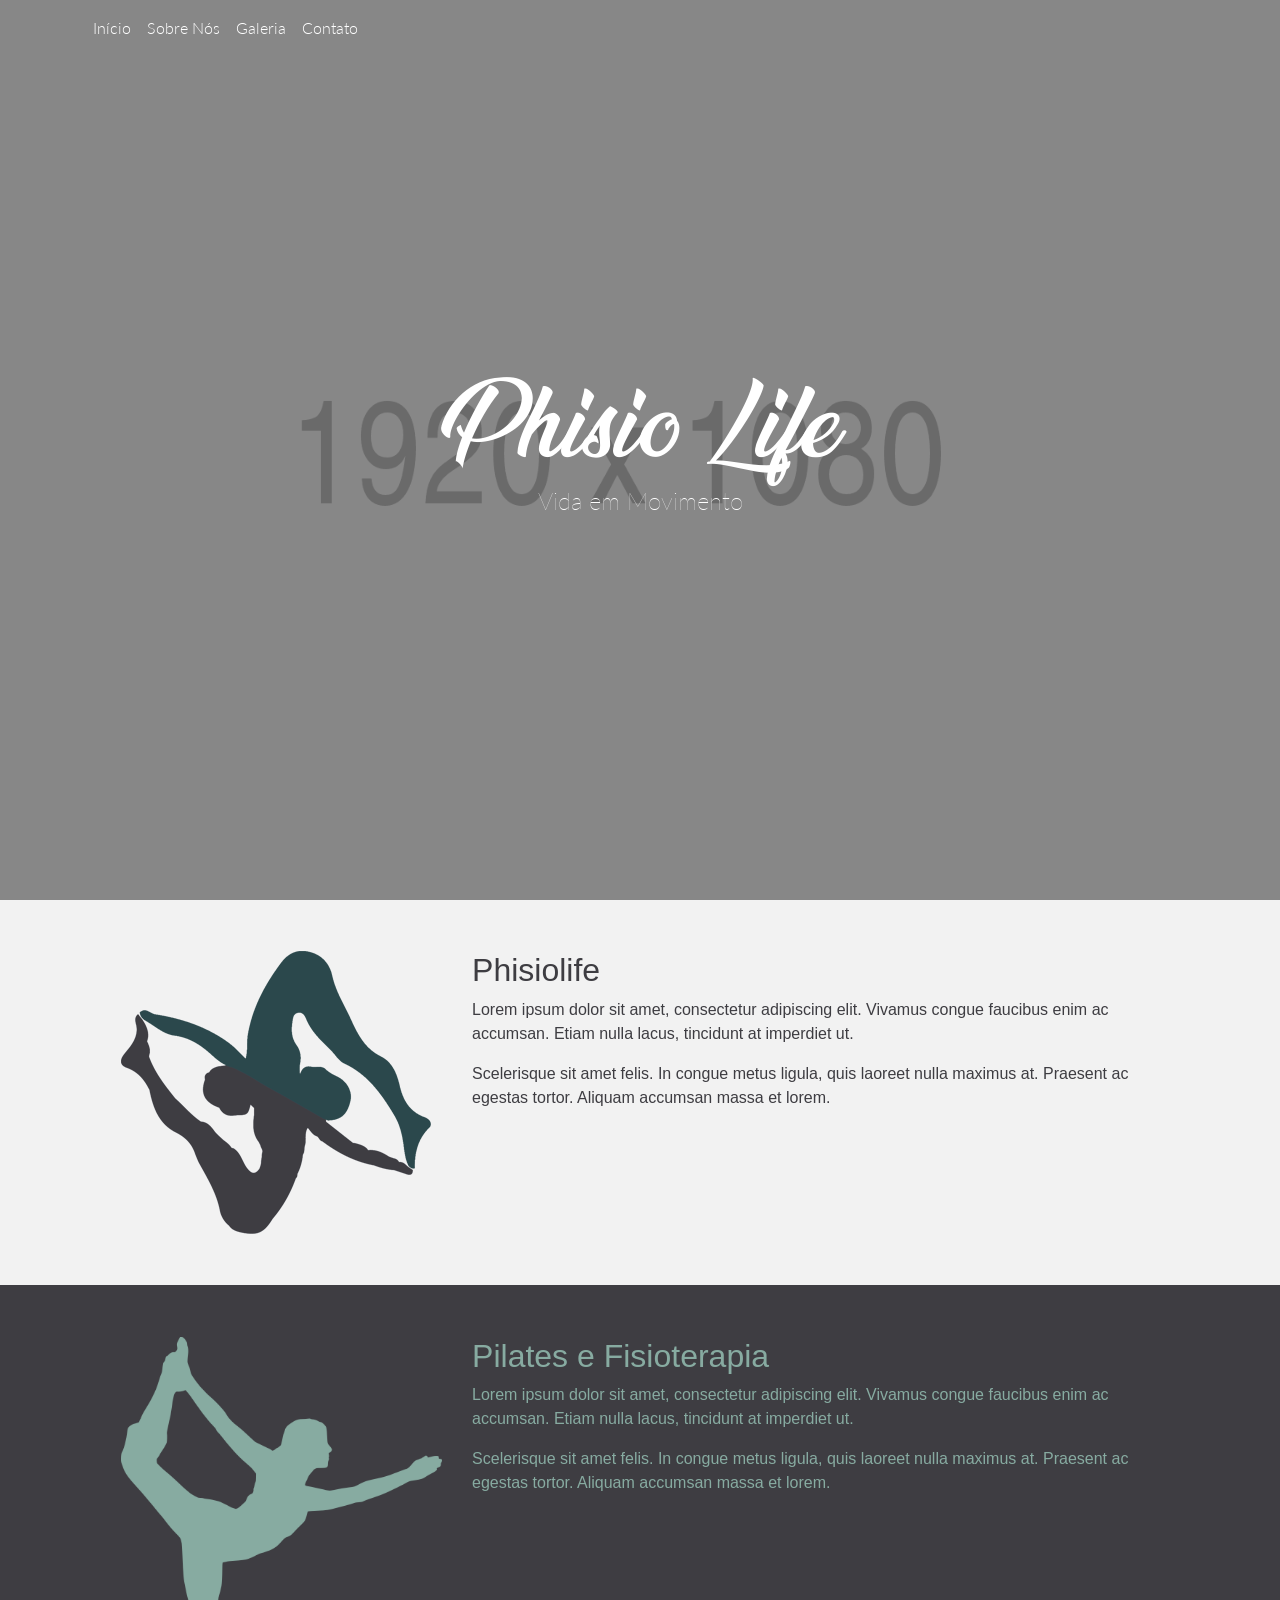
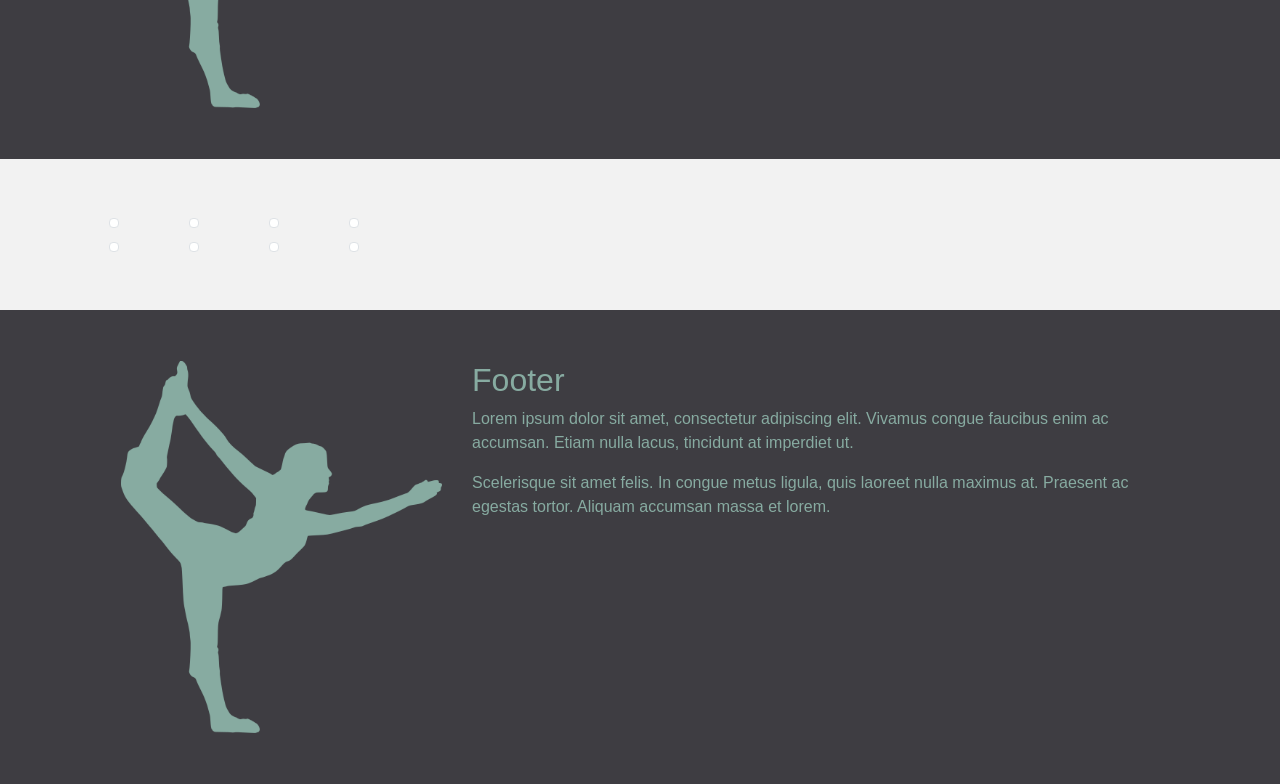
==== index.html @ 8ba55dcd "init" ====
<!doctype html>
<html lang="en">
  <head>
    <!-- Required meta tags -->
    <meta charset="utf-8">
    <meta name="viewport" content="width=device-width, initial-scale=1, shrink-to-fit=no">
    <link href="https://fonts.googleapis.com/css?family=Lato:100,300,400&display=swap" rel="stylesheet">
    <!-- Bootstrap CSS -->
     <link rel="stylesheet" href="https://stackpath.bootstrapcdn.com/bootstrap/4.3.1/css/bootstrap.min.css" integrity="sha384-ggOyR0iXCbMQv3Xipma34MD+dH/1fQ784/j6cY/iJTQUOhcWr7x9JvoRxT2MZw1T" crossorigin="anonymous">


    <link rel="stylesheet" href="./css/lightbox.css">
    <link rel="stylesheet" href="./css/style.css">
    <link rel="shortcut icon" type="image/x-icon" href="./image/phisiolife-pp.png">

    <title>Phisiolife</title>
  </head>
  <body>
    <header>
<div class="gray-header">


  <nav class="navbar navbar-expand-lg navbar-light bg-light fixed-top">
    <div class="container">
      <button class="navbar-toggler" type="button" data-toggle="collapse" data-target="#navbarNav" aria-controls="navbarNav" aria-expanded="false" aria-label="Toggle navigation">
          <span class="navbar-toggler-icon"></span>
        </button>
  <div class="collapse navbar-collapse" id="navbarNav">
    <ul class="navbar-nav">
      <li class="nav-item active">
        <a class="nav-link" href="#">Início <span class="sr-only">(current)</span></a>
      </li>
      <li class="nav-item">
        <a class="nav-link" href="#">Sobre Nós</a>
      </li>
      <li class="nav-item">
        <a class="nav-link" href="#">Galeria</a>
      </li>
      <li class="nav-item">
        <a class="nav-link" href="#">Contato</a>
      </li>

    </ul>
  </div>
  </div>
</nav>




      <div class="container-menu">
        <h1 class="texto-header">Phisio Life</h1>
        <h2 class="texto-header-baixo">Vida em Movimento</h2>
      </div>

</div>

            <!-- <div class="container">
                <h1 class="texto-header">Physis Left</h1>
                <h2>Vida em movimento</h2>
            </div> -->
        </header>
    <!--
    <div class="header">
      <p>Phisio Life</p>
    </div>
    <div class="container">
      <h1>Hello</h1>
    </div> -->



      <div class="container conteudo">
  <div class="row">
    <div class="col-sm-4">
      <img src="./image/phisiolife-md.png" alt="" class="img-fluid">
    </div>
    <div class="col-sm-8 container-branco">
      <h2>Phisiolife</h2>
      <p>Lorem ipsum dolor sit amet, consectetur adipiscing elit. Vivamus congue faucibus enim ac accumsan. Etiam nulla lacus, tincidunt at imperdiet ut.</p>
      <p>Scelerisque sit amet felis. In congue metus ligula, quis laoreet nulla maximus at. Praesent ac egestas tortor. Aliquam accumsan massa et lorem.</p>

      </div>
  </div>




    </div>

<div class="fundo-cinza">


    <div class="container conteudo ">
  <div class="row">
  <div class="col-sm-4">
    <img src="./image/3085378-87aba1.png" alt="" class="img-fluid">
  </div>
  <div class="col-sm-8 container-cinza">
    <h2>Pilates e Fisioterapia</h2>
    <p>Lorem ipsum dolor sit amet, consectetur adipiscing elit. Vivamus congue faucibus enim ac accumsan. Etiam nulla lacus, tincidunt at imperdiet ut.</p>
    <p>Scelerisque sit amet felis. In congue metus ligula, quis laoreet nulla maximus at. Praesent ac egestas tortor. Aliquam accumsan massa et lorem.</p>

    </div>
  </div>




  </div>
</div>

<div class="fundo-galeria">


    <div class="container conteudo ">
  <div class="row">
    <div>

      <div class="row">
        <div class="col-6 col-sm-3"><a class=" " href="http://lokeshdhakar.com/projects/lightbox2/images/image-3.jpg" data-lightbox="example-set" data-title="Click the right half of the image to move forward."><img class="img-thumbnail" src="http://lokeshdhakar.com/projects/lightbox2/images/thumb-3.jpg" alt=""/></a></div>
        <div class="col-6 col-sm-3"><a class=" " href="http://lokeshdhakar.com/projects/lightbox2/images/image-3.jpg" data-lightbox="example-set" data-title="Click the right half of the image to move forward."><img class="img-thumbnail" src="http://lokeshdhakar.com/projects/lightbox2/images/thumb-3.jpg" alt=""/></a></div>
        <div class="col-6 col-sm-3"><a class=" " href="http://lokeshdhakar.com/projects/lightbox2/images/image-6.jpg" data-lightbox="example-set" data-title="Click anywhere outside the image or the X to the right to close."><img class="img-thumbnail" src="http://lokeshdhakar.com/projects/lightbox2/images/thumb-6.jpg" alt="" /></a></div>
        <div class="col-6 col-sm-3"><a class=" " href="http://lokeshdhakar.com/projects/lightbox2/images/image-6.jpg" data-lightbox="example-set" data-title="Click anywhere outside the image or the X to the right to close."><img class="img-thumbnail" src="http://lokeshdhakar.com/projects/lightbox2/images/thumb-6.jpg" alt="" /></a></div>
        <div class="col-6 col-sm-3"><a class=" " href="http://lokeshdhakar.com/projects/lightbox2/images/image-3.jpg" data-lightbox="example-set" data-title="Click the right half of the image to move forward."><img class="img-thumbnail" src="http://lokeshdhakar.com/projects/lightbox2/images/thumb-3.jpg" alt=""/></a></div>
        <div class="col-6 col-sm-3"><a class=" " href="http://lokeshdhakar.com/projects/lightbox2/images/image-3.jpg" data-lightbox="example-set" data-title="Click the right half of the image to move forward."><img class="img-thumbnail" src="http://lokeshdhakar.com/projects/lightbox2/images/thumb-3.jpg" alt=""/></a></div>
        <div class="col-6 col-sm-3"><a class=" " href="http://lokeshdhakar.com/projects/lightbox2/images/image-6.jpg" data-lightbox="example-set" data-title="Click anywhere outside the image or the X to the right to close."><img class="img-thumbnail" src="http://lokeshdhakar.com/projects/lightbox2/images/thumb-6.jpg" alt="" /></a></div>
        <div class="col-6 col-sm-3"><a class=" " href="http://lokeshdhakar.com/projects/lightbox2/images/image-6.jpg" data-lightbox="example-set" data-title="Click anywhere outside the image or the X to the right to close."><img class="img-thumbnail" src="http://lokeshdhakar.com/projects/lightbox2/images/thumb-6.jpg" alt="" /></a></div>
        </div>



      </div>

  </div>




  </div>
</div>



<div class="fundo-cinza">


    <div class="container conteudo ">
  <div class="row">
  <div class="col-sm-4">
    <img src="./image/3085378-87aba1.png" alt="" class="img-fluid">
  </div>
  <div class="col-sm-8 container-cinza">
    <h2>Footer</h2>
    <p>Lorem ipsum dolor sit amet, consectetur adipiscing elit. Vivamus congue faucibus enim ac accumsan. Etiam nulla lacus, tincidunt at imperdiet ut.</p>
    <p>Scelerisque sit amet felis. In congue metus ligula, quis laoreet nulla maximus at. Praesent ac egestas tortor. Aliquam accumsan massa et lorem.</p>

    </div>
  </div>




  </div>
</div>

    <!-- Optional JavaScript -->
    <!-- jQuery first, then Popper.js, then Bootstrap JS -->
    <script src="https://code.jquery.com/jquery-3.3.1.min.js"></script>
    <script src="https://cdnjs.cloudflare.com/ajax/libs/popper.js/1.14.7/umd/popper.min.js" integrity="sha384-UO2eT0CpHqdSJQ6hJty5KVphtPhzWj9WO1clHTMGa3JDZwrnQq4sF86dIHNDz0W1" crossorigin="anonymous"></script>
    <script src="https://stackpath.bootstrapcdn.com/bootstrap/4.3.1/js/bootstrap.min.js" integrity="sha384-JjSmVgyd0p3pXB1rRibZUAYoIIy6OrQ6VrjIEaFf/nJGzIxFDsf4x0xIM+B07jRM" crossorigin="anonymous"></script>
    <script src="./js/lightbox-plus-jquery.min.js"></script>
    <script src="./js/app.js"></script>
  </body>
</html>
---- css/style.css ----
/*
cor logo escuro: #0073b4
cor logo claro: #6ba6b1
*/
:root{
   --logocinza: #3e3d42;
   --logoverde: #2b484c
}
html {
  scroll-behavior: smooth;
}
* {
       margin: 0;
       padding: 0;
   }
   html,body{
       width: 100%;
       height:100%;
   }

   body {
       font-size: 16px;
       background-color: #f2f2f2;
   }

@font-face {
     font-family: phisio;
     src: url('../font/phisio.ttf');
}
p {
    /* font:18px phisio, Arial, Tahoma, Sans-serif; */
}

.teste{
  background-color: gray;
  width: auto;
  height: 100%;
}
 header {
           background: #FFF;
           color: #FFFFFF;
           font-family: 'Indie Flower', cursive;
           display: table;
           height: 100%;
           width: 100%;
           background-image: url('../image/1920x1080.png');
           /* background-image: url('../image/header.jpg'); */

           background-position: center;
             background-attachment: fixed !important;
             background-size: cover;
}

.container {
  /* padding: 7%; */
  /* display: table-cell;
  vertical-align: middle; */
}

header h1 {
  font-size: 3.5em;
}
header h2 {
  font-size: 1.5em;
}

.texto-header{
  font:5.5em phisio, Arial, Tahoma, Sans-serif;
}
.texto-header-baixo{
  font-family: 'Lato', sans-serif;
  font-weight: 100;
}
.container-menu{
  position: absolute;
    top: 50%;
    left: 25%;
    width: 50%;
    text-align: center;
    -webkit-transform: translateY(-50%);
    -moz-transform: translateY(-50%);
    transform: translateY(-50%);
}
.gray-header{
  height: 100%;
  width: 100%;
  background-color: #33333373;
}
.conteudo {
  padding: 4%;
}

.navbar-nav a{
  color: white !important;
  font-family: 'Lato', sans-serif;
  font-weight: 300;
}
.navbar-nav a:hover{
  color: var(--logocinza) !important;
}
.bg-light {
    background-color: transparent !important;
}
.navbar-light .navbar-toggler {
    color: rgba(0, 0, 0, 0.5);
    border-color: rgba(255, 255, 255, 0.85);
}
.container-branco{
  color: var(--logocinza);
}
.container-cinza{
  color: #87aba1;
}

.fundo-cinza{
  background-color: var(--logocinza);
}

.nav-t{
  background-color: rgba(0,0,0,.0) !important;
}
.nav-c{
  background-color: rgba(0,0,0,.5) !important;
}
.fundo-galeria{
  background-image: url('../image/775.jpg');
  /* background-image: url('../image/header.jpg'); */

  background-position: center;
    background-attachment: fixed !important;
    background-size: cover;
}
.img-thumbnail{
    width: 100%;
    height: auto;
        margin: 6%;
}
.row {

    margin-right: 0px;
  }
/* ======================================================================== */

#demo {
  height:100%;
  position:relative;
  overflow:hidden;
}


.green{
  background-color:#6fb936;
}
        .thumb{
            margin-bottom: 30px;
        }

        .page-top{
            margin-top:85px;
        }


img.zoom {
    width: 100%;
    height: 200px;
    border-radius:5px;
    object-fit:cover;
    -webkit-transition: all .3s ease-in-out;
    -moz-transition: all .3s ease-in-out;
    -o-transition: all .3s ease-in-out;
    -ms-transition: all .3s ease-in-out;
}


.transition {
    -webkit-transform: scale(1.2);
    -moz-transform: scale(1.2);
    -o-transform: scale(1.2);
    transform: scale(1.2);
}
    .modal-header {

     border-bottom: none;
}
    .modal-title {
        color:#000;
    }
    .modal-footer{
      display:none;
    }

/* ==================================================================== */



@media (max-width: 575.98px) {

  .texto-header{
    font:3.2em phisio, Arial, Tahoma, Sans-serif;
  }






 }
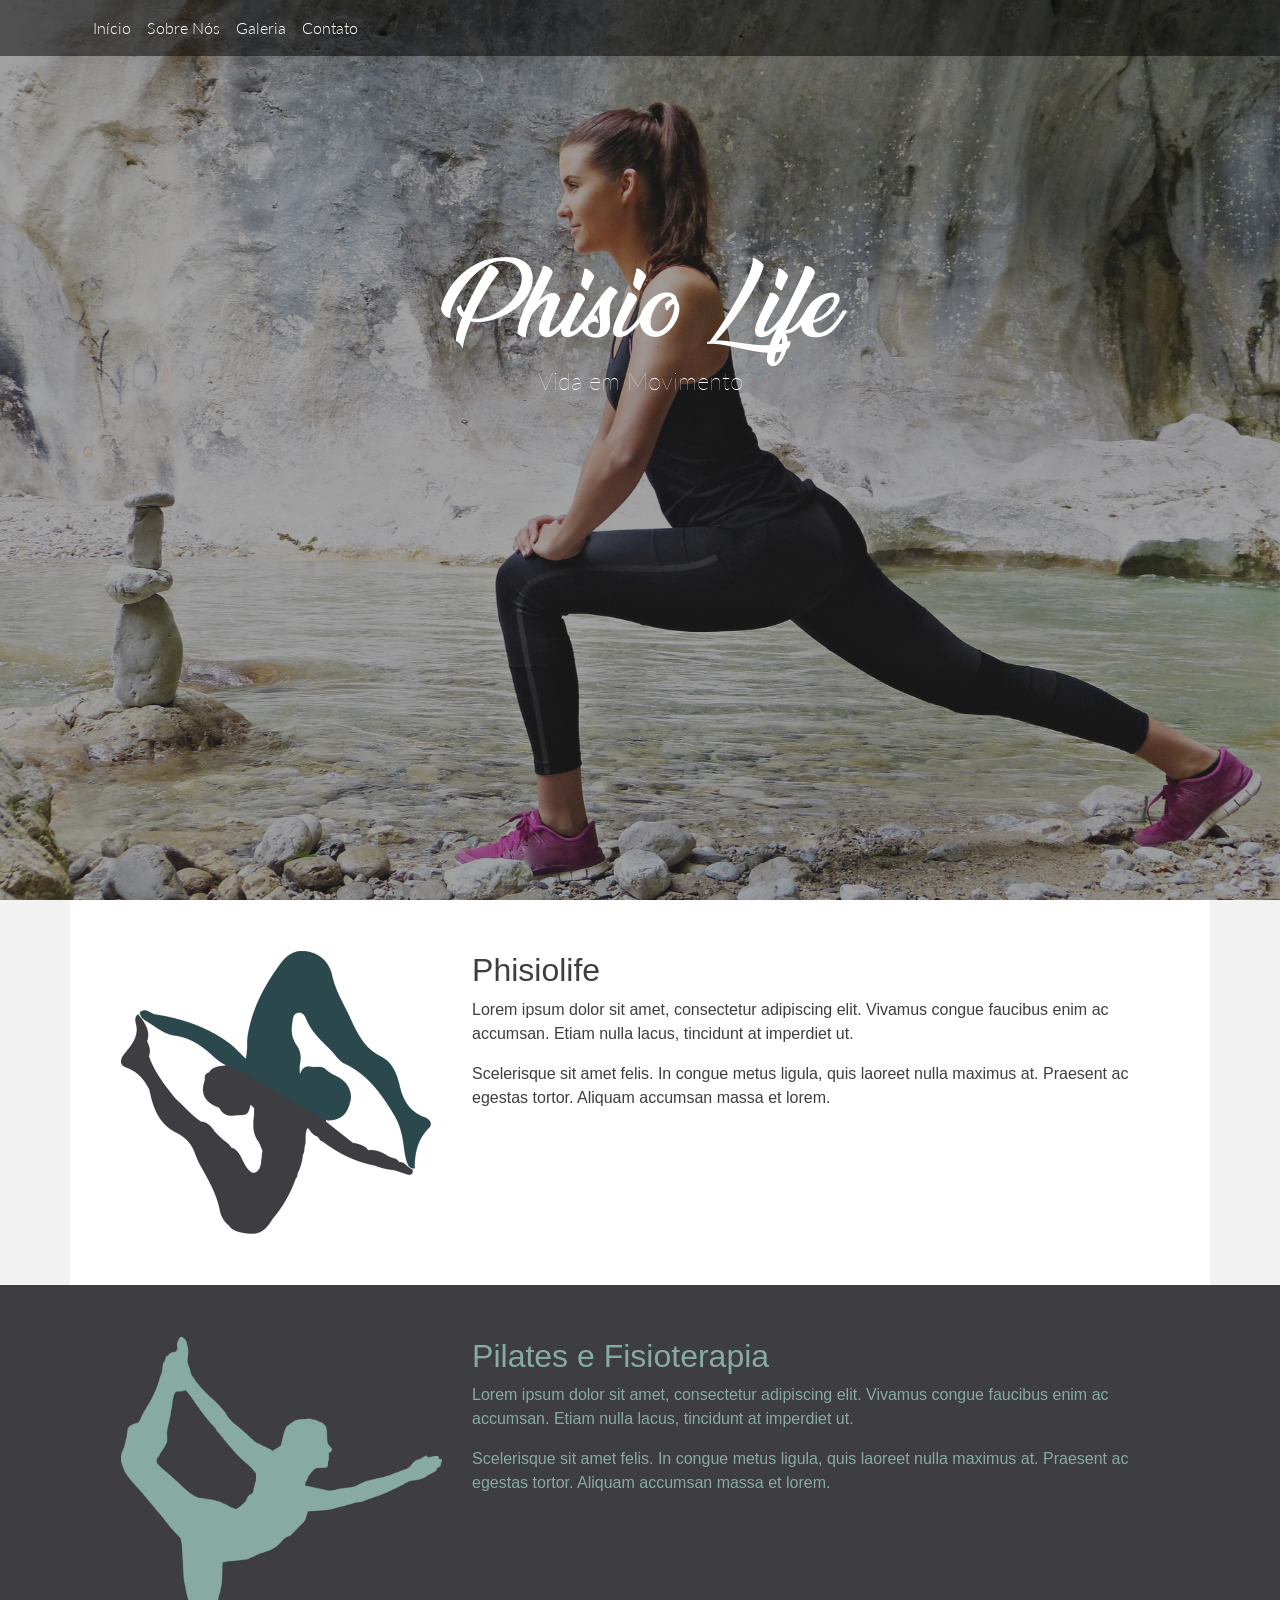
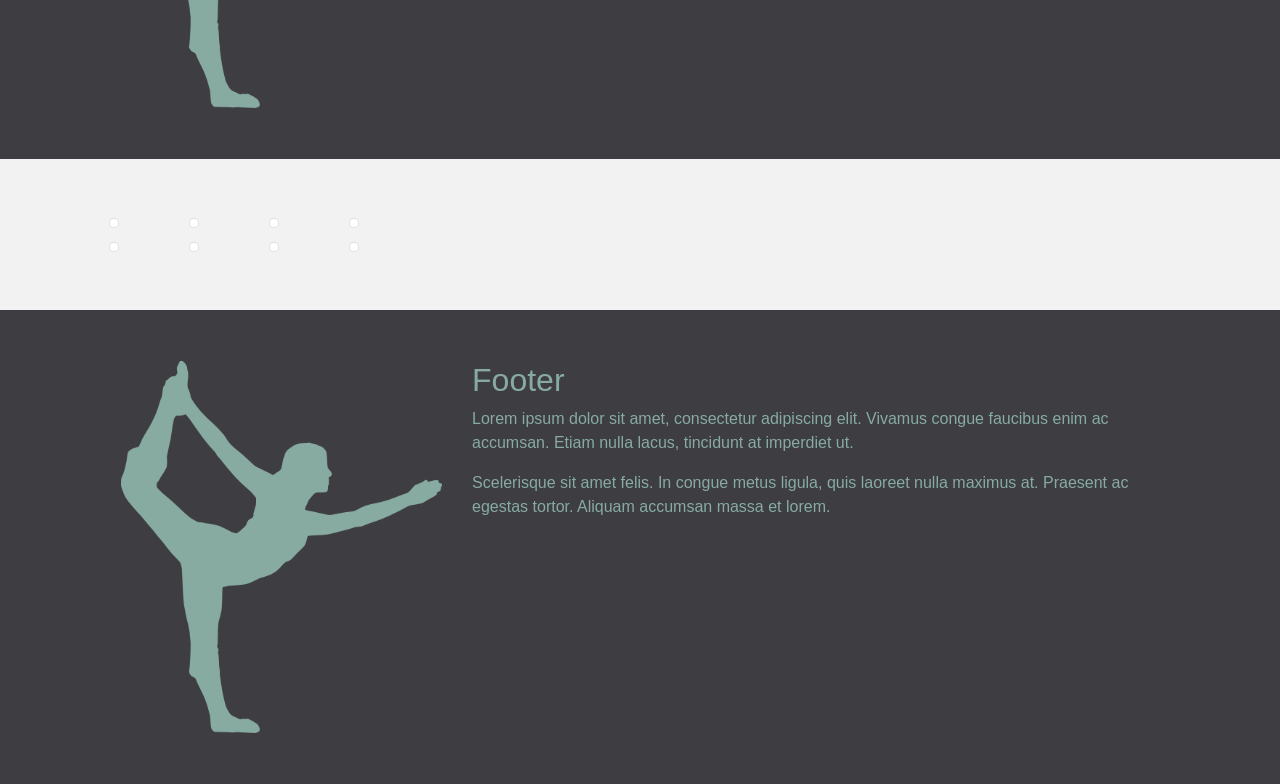
==== commit 41e23a86: "'init'" ====
--- a/index.html
+++ b/index.html
@@ -7,7 +7,7 @@
     <link href="https://fonts.googleapis.com/css?family=Lato:100,300,400&display=swap" rel="stylesheet">
     <!-- Bootstrap CSS -->
      <link rel="stylesheet" href="https://stackpath.bootstrapcdn.com/bootstrap/4.3.1/css/bootstrap.min.css" integrity="sha384-ggOyR0iXCbMQv3Xipma34MD+dH/1fQ784/j6cY/iJTQUOhcWr7x9JvoRxT2MZw1T" crossorigin="anonymous">
-
+     <meta name="theme-color" content="#2b484c">
 
     <link rel="stylesheet" href="./css/lightbox.css">
     <link rel="stylesheet" href="./css/style.css">
@@ -20,7 +20,7 @@
 <div class="gray-header">
 
 
-  <nav class="navbar navbar-expand-lg navbar-light bg-light fixed-top">
+  <nav class="navbar navbar-expand-lg navbar-light bg-light fixed-top nav-c">
     <div class="container">
       <button class="navbar-toggler" type="button" data-toggle="collapse" data-target="#navbarNav" aria-controls="navbarNav" aria-expanded="false" aria-label="Toggle navigation">
           <span class="navbar-toggler-icon"></span>
@@ -48,10 +48,14 @@
 
 
 
-      <div class="container-menu">
+      <!-- <div class="container-menu">
         <h1 class="texto-header">Phisio Life</h1>
         <h2 class="texto-header-baixo">Vida em Movimento</h2>
-      </div>
+      </div> -->
+      <div class="header-texto" >
+        <h1 class="text-center texto-header">Phisio Life</h1>
+        <h2 class="text-center texto-header-baixo">Vida em Movimento</h2>
+</div>
 
 </div>
 
@@ -70,7 +74,7 @@
 
 
 
-      <div class="container conteudo">
+      <div class="container conteudo fundo-branco">
   <div class="row">
     <div class="col-sm-4">
       <img src="./image/phisiolife-md.png" alt="" class="img-fluid">
--- a/css/style.css
+++ b/css/style.css
@@ -37,20 +37,37 @@
   height: 100%;
 }
  header {
-           background: #FFF;
+           /* background: #FFF; */
            color: #FFFFFF;
            font-family: 'Indie Flower', cursive;
            display: table;
            height: 100%;
            width: 100%;
-           background-image: url('../image/1920x1080.png');
+           /* background-image: url('../image/1920x1080.png'); */
            /* background-image: url('../image/header.jpg'); */
 
-           background-position: center;
+           /* background-position: center;
              background-attachment: fixed !important;
-             background-size: cover;
-}
-
+             background-size: cover; */
+}
+header:before {
+  content: "";
+  display: block;
+  position: fixed;
+  left: 0;
+  top: 0;
+  width: 100%;
+  height: 100%;
+  z-index: -10;
+  background: url('../image/header.jpg') no-repeat center center;
+  -webkit-background-size: cover;
+  -moz-background-size: cover;
+  -o-background-size: cover;
+  background-size: cover;
+}
+.header-texto{
+      padding-top: 20%;
+}
 .container {
   /* padding: 7%; */
   /* display: table-cell;
@@ -96,7 +113,7 @@
   font-weight: 300;
 }
 .navbar-nav a:hover{
-  color: var(--logocinza) !important;
+  color: #87aba1 !important;
 }
 .bg-light {
     background-color: transparent !important;
@@ -108,10 +125,15 @@
 .container-branco{
   color: var(--logocinza);
 }
+.fundo-branco{
+  background-color: white;
+}
 .container-cinza{
   color: #87aba1;
 }
-
+.fundo-branco{
+  background-color: white;
+}
 .fundo-cinza{
   background-color: var(--logocinza);
 }
@@ -196,10 +218,21 @@
 @media (max-width: 575.98px) {
 
   .texto-header{
-    font:3.2em phisio, Arial, Tahoma, Sans-serif;
-  }
-
-
+    font:5.2em phisio, Arial, Tahoma, Sans-serif;
+  }
+  .container-menu{
+    position: absolute;
+      top: 50%;
+      left: 25%;
+      width: 90%;
+      text-align: center;
+      -webkit-transform: translateY(-50%);
+      -moz-transform: translateY(-50%);
+      transform: translateY(-50%);
+  }
+  .header-texto{
+        padding-top: 50%;
+  }
 
 
 
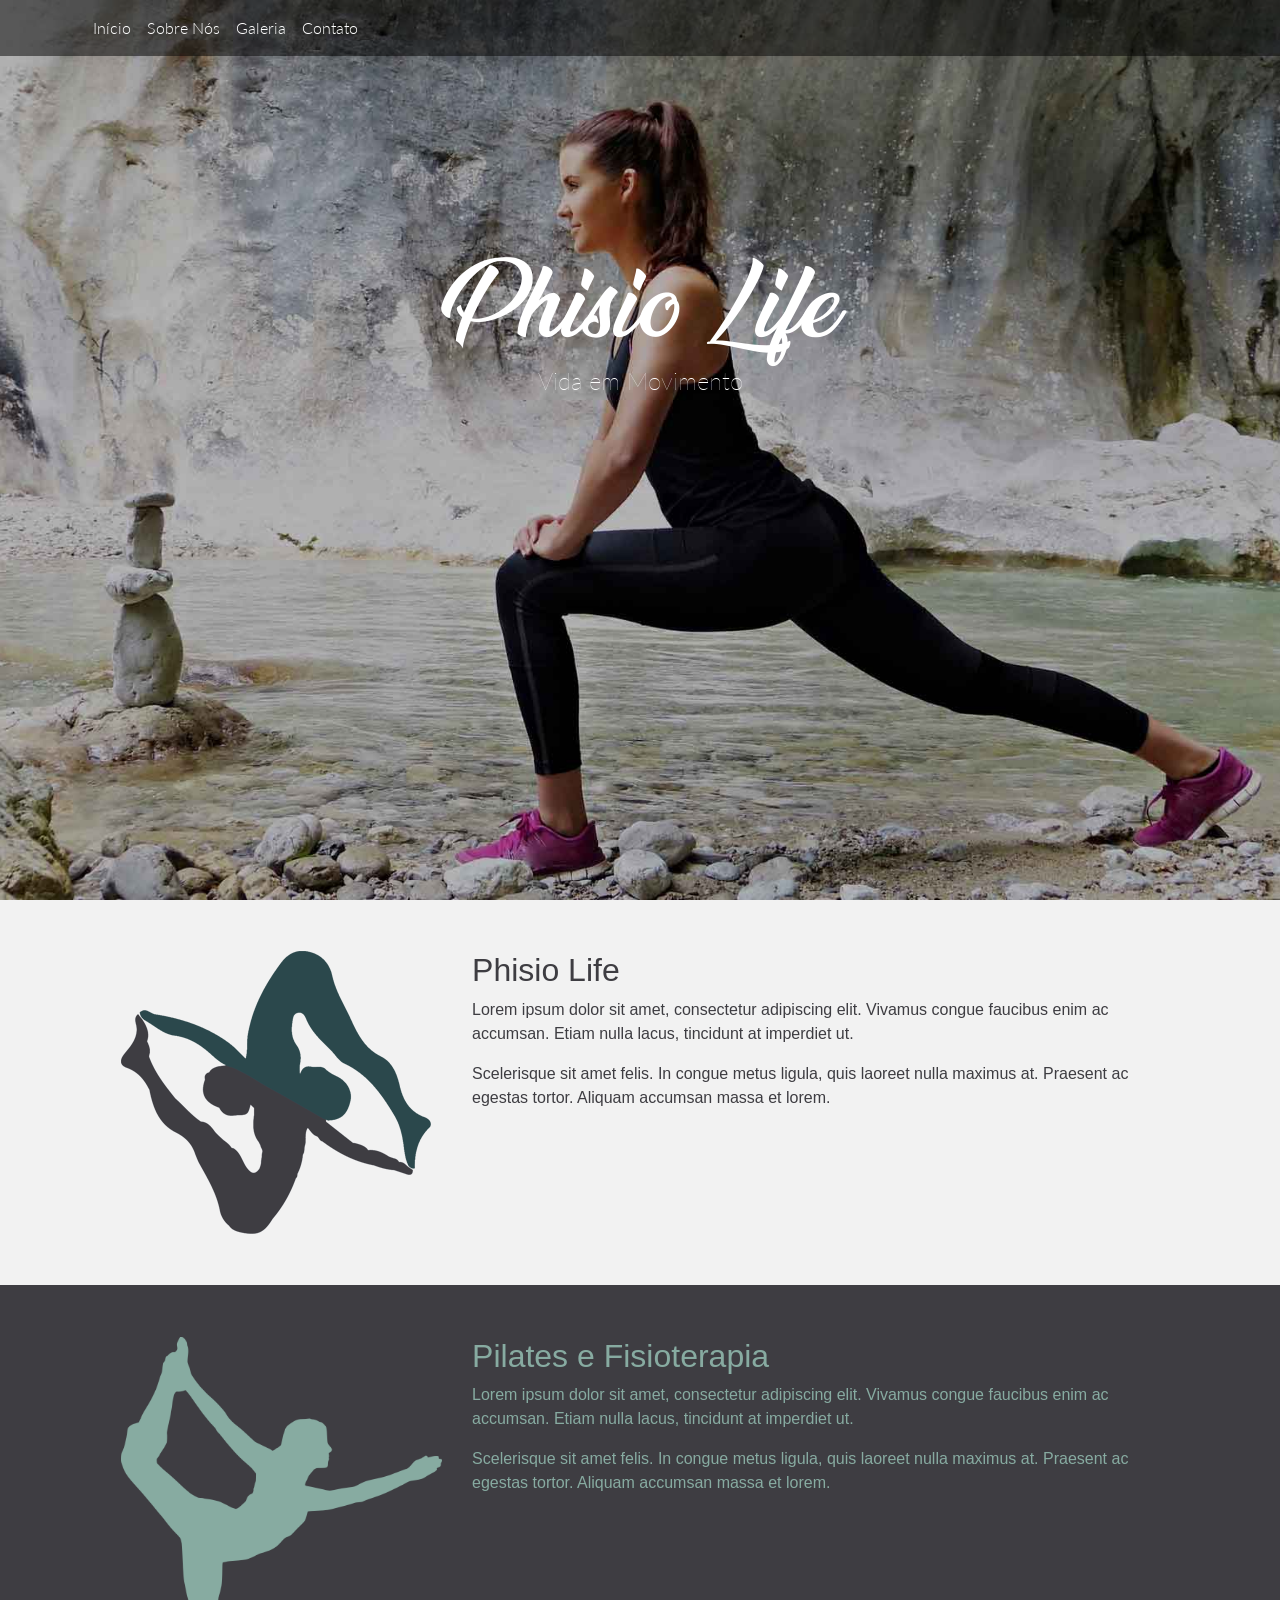
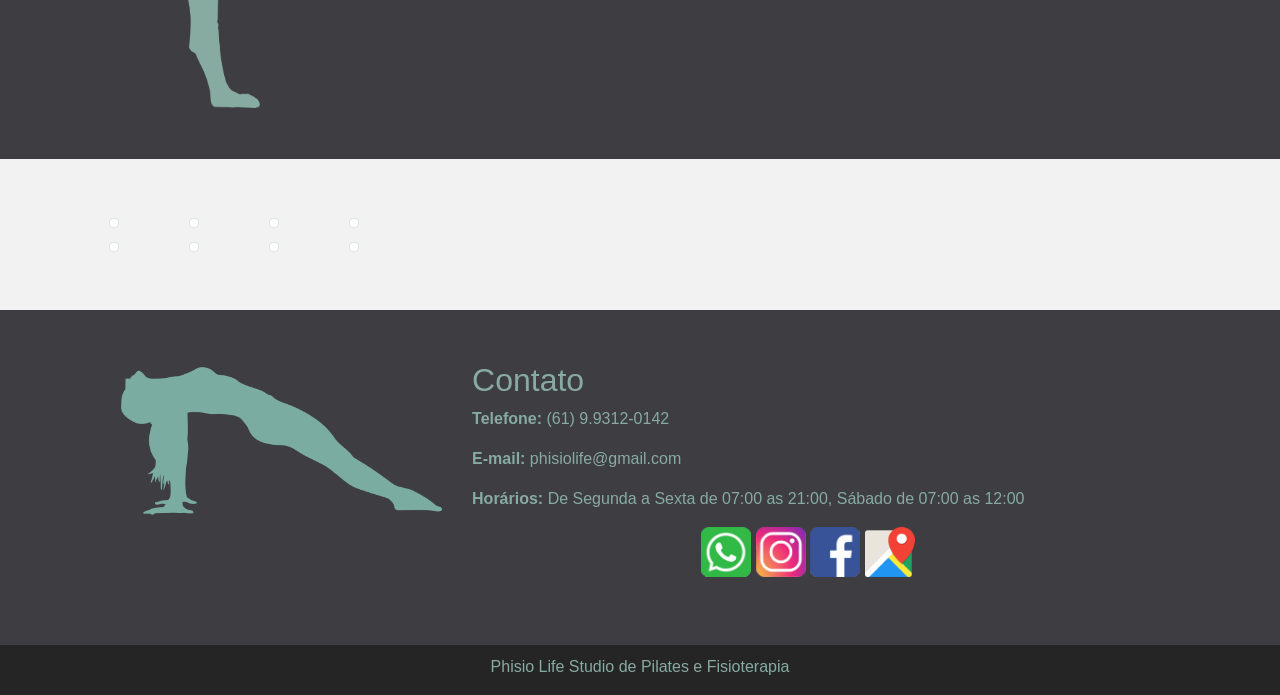
==== commit 85d85f70: "first deploy" ====
--- a/index.html
+++ b/index.html
@@ -13,11 +13,15 @@
     <link rel="stylesheet" href="./css/style.css">
     <link rel="shortcut icon" type="image/x-icon" href="./image/phisiolife-pp.png">
 
-    <title>Phisiolife</title>
+    <title>Phisio Life</title>
   </head>
   <body>
     <header>
-<div class="gray-header">
+
+
+
+<div class="imagem-header">
+<div class="gray-header" id="inicio">
 
 
   <nav class="navbar navbar-expand-lg navbar-light bg-light fixed-top nav-c">
@@ -28,16 +32,16 @@
   <div class="collapse navbar-collapse" id="navbarNav">
     <ul class="navbar-nav">
       <li class="nav-item active">
-        <a class="nav-link" href="#">Início <span class="sr-only">(current)</span></a>
+        <a class="nav-link" href="#inicio">Início <span class="sr-only">(current)</span></a>
       </li>
       <li class="nav-item">
-        <a class="nav-link" href="#">Sobre Nós</a>
+        <a class="nav-link" href="#sobre">Sobre Nós</a>
       </li>
       <li class="nav-item">
-        <a class="nav-link" href="#">Galeria</a>
+        <a class="nav-link" href="#galeria">Galeria</a>
       </li>
       <li class="nav-item">
-        <a class="nav-link" href="#">Contato</a>
+        <a class="nav-link" href="#contato">Contato</a>
       </li>
 
     </ul>
@@ -57,6 +61,7 @@
         <h2 class="text-center texto-header-baixo">Vida em Movimento</h2>
 </div>
 
+</div>
 </div>
 
             <!-- <div class="container">
@@ -74,13 +79,13 @@
 
 
 
-      <div class="container conteudo fundo-branco">
+      <div class="container conteudo " id="sobre">
   <div class="row">
     <div class="col-sm-4">
       <img src="./image/phisiolife-md.png" alt="" class="img-fluid">
     </div>
     <div class="col-sm-8 container-branco">
-      <h2>Phisiolife</h2>
+      <h2 >Phisio Life</h2>
       <p>Lorem ipsum dolor sit amet, consectetur adipiscing elit. Vivamus congue faucibus enim ac accumsan. Etiam nulla lacus, tincidunt at imperdiet ut.</p>
       <p>Scelerisque sit amet felis. In congue metus ligula, quis laoreet nulla maximus at. Praesent ac egestas tortor. Aliquam accumsan massa et lorem.</p>
 
@@ -114,7 +119,7 @@
   </div>
 </div>
 
-<div class="fundo-galeria">
+<div class="fundo-galeria" id="galeria">
 
 
     <div class="container conteudo ">
@@ -152,21 +157,41 @@
     <div class="container conteudo ">
   <div class="row">
   <div class="col-sm-4">
-    <img src="./image/3085378-87aba1.png" alt="" class="img-fluid">
+    <img src="./image/3109925.png" alt="" class="img-fluid">
   </div>
   <div class="col-sm-8 container-cinza">
-    <h2>Footer</h2>
-    <p>Lorem ipsum dolor sit amet, consectetur adipiscing elit. Vivamus congue faucibus enim ac accumsan. Etiam nulla lacus, tincidunt at imperdiet ut.</p>
-    <p>Scelerisque sit amet felis. In congue metus ligula, quis laoreet nulla maximus at. Praesent ac egestas tortor. Aliquam accumsan massa et lorem.</p>
-
-    </div>
-  </div>
-
-
-
-
-  </div>
-</div>
+    <h2 id="contato">Contato</h2>
+    <p><strong>Telefone:</strong> (61) 9.9312-0142</p>
+    <p><strong>E-mail:</strong> phisiolife@gmail.com</p>
+    <p><strong>Horários:</strong> De Segunda a Sexta de 07:00 as 21:00, Sábado de 07:00 as 12:00</p>
+    <p class="text-center p-social ">
+      <a href="https://api.whatsapp.com/send?phone=5561993120142"> <img src="./image/whatsapp.png" alt="" class=" social"> </a>
+      <a href="https://www.instagram.com/phisiolife.pilates/" target="_blank"> <img src="./image/instagram.png" alt="" class=" social"> </a>
+      <a href="https://www.facebook.com/phisiolife/" target="_blank"> <img src="./image/facebook.png" alt="" class=" social"> </a>
+      <a href="https://goo.gl/maps/CZPqXNbDrq5CTMqU8" target="_blank"> <img src="./image/maps.png" alt="" class=" social"> </a>
+    </p>
+
+
+    </div>
+  </div>
+
+
+
+
+  </div>
+</div>
+
+
+
+
+<footer>
+
+
+
+ <p class="text-center msg-footer">Phisio Life Studio de Pilates e Fisioterapia</p>
+
+
+</footer>
 
     <!-- Optional JavaScript -->
     <!-- jQuery first, then Popper.js, then Bootstrap JS -->
@@ -174,6 +199,7 @@
     <script src="https://cdnjs.cloudflare.com/ajax/libs/popper.js/1.14.7/umd/popper.min.js" integrity="sha384-UO2eT0CpHqdSJQ6hJty5KVphtPhzWj9WO1clHTMGa3JDZwrnQq4sF86dIHNDz0W1" crossorigin="anonymous"></script>
     <script src="https://stackpath.bootstrapcdn.com/bootstrap/4.3.1/js/bootstrap.min.js" integrity="sha384-JjSmVgyd0p3pXB1rRibZUAYoIIy6OrQ6VrjIEaFf/nJGzIxFDsf4x0xIM+B07jRM" crossorigin="anonymous"></script>
     <script src="./js/lightbox-plus-jquery.min.js"></script>
+    <script src="./js/smooth-scroll.js"></script>
     <script src="./js/app.js"></script>
   </body>
 </html>
--- a/css/style.css
+++ b/css/style.css
@@ -37,7 +37,9 @@
   height: 100%;
 }
  header {
-           /* background: #FFF; */
+
+
+           background: #FFF;
            color: #FFFFFF;
            font-family: 'Indie Flower', cursive;
            display: table;
@@ -50,7 +52,22 @@
              background-attachment: fixed !important;
              background-size: cover; */
 }
-header:before {
+.imagem-header{
+  height: 100%;
+  background-image: url('../image/headerlow2gray.jpg');
+  background-position: center;
+    background-attachment: fixed !important;
+    background-size: cover;
+
+    position: relative;
+}
+.gray-header{
+  height: 100%;
+  width: 100%;
+  /* background-color: #33333373; */
+
+}
+.head33er:before {
   content: "";
   display: block;
   position: fixed;
@@ -98,11 +115,7 @@
     -moz-transform: translateY(-50%);
     transform: translateY(-50%);
 }
-.gray-header{
-  height: 100%;
-  width: 100%;
-  background-color: #33333373;
-}
+
 .conteudo {
   padding: 4%;
 }
@@ -145,8 +158,8 @@
   background-color: rgba(0,0,0,.5) !important;
 }
 .fundo-galeria{
-  background-image: url('../image/775.jpg');
-  /* background-image: url('../image/header.jpg'); */
+  /* background-image: url('../image/775.jpg'); */
+  background-image: url('../image/775low.jpg');
 
   background-position: center;
     background-attachment: fixed !important;
@@ -161,6 +174,20 @@
 
     margin-right: 0px;
   }
+
+.social{
+  width: 50px;
+  height: auto;
+}
+
+footer{
+  background-color: #252525;
+  min-height: 50px;
+  color: #87aba1;
+}
+.msg-footer{
+      padding-top: 10px;
+}
 /* ======================================================================== */
 
 #demo {
@@ -218,7 +245,10 @@
 @media (max-width: 575.98px) {
 
   .texto-header{
-    font:5.2em phisio, Arial, Tahoma, Sans-serif;
+    font:4.2em phisio, Arial, Tahoma, Sans-serif;
+  }
+  .texto-header-baixo{
+    font-weight: 300;
   }
   .container-menu{
     position: absolute;
@@ -233,7 +263,16 @@
   .header-texto{
         padding-top: 50%;
   }
-
+  img {
+
+    margin: 10px;
+}
+.col-sm-8 > h2{
+  text-align: center;
+}
+.p-social  img{
+  margin: 0px !important;
+}
 
 
 
